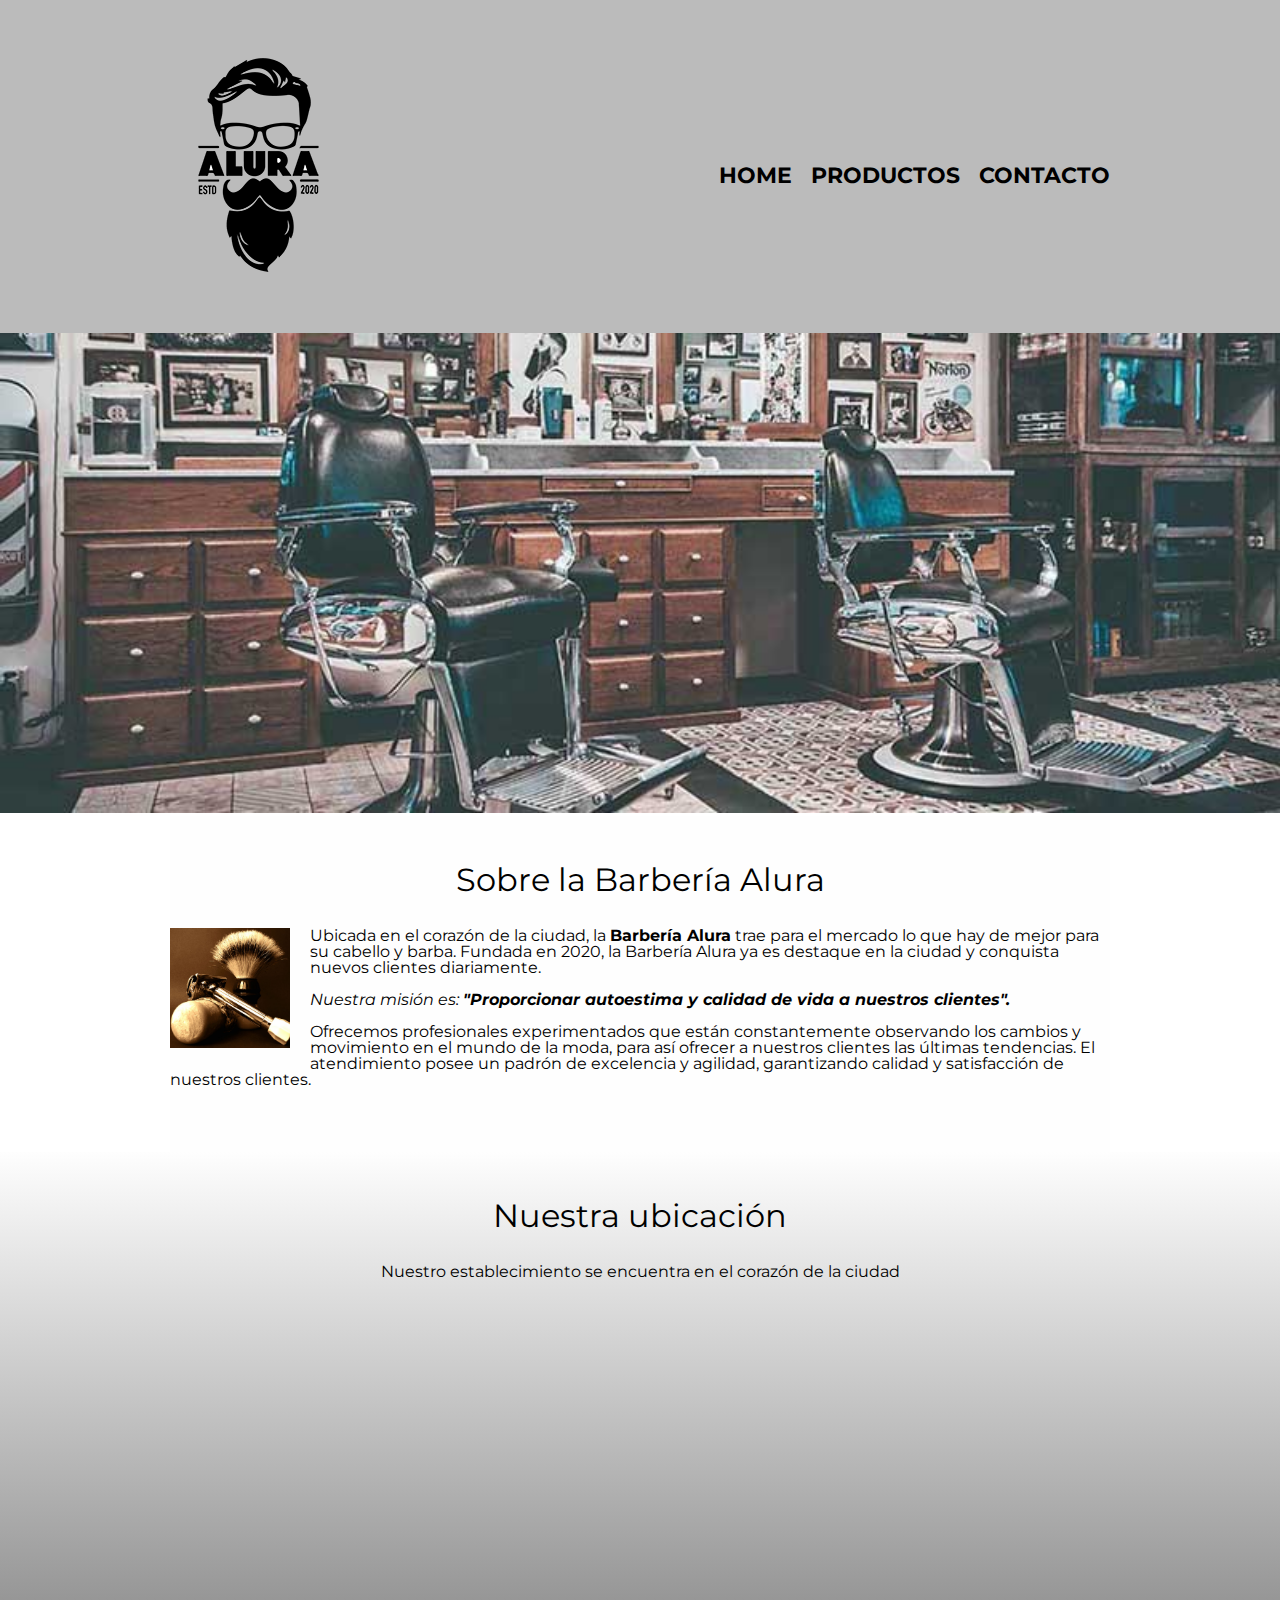
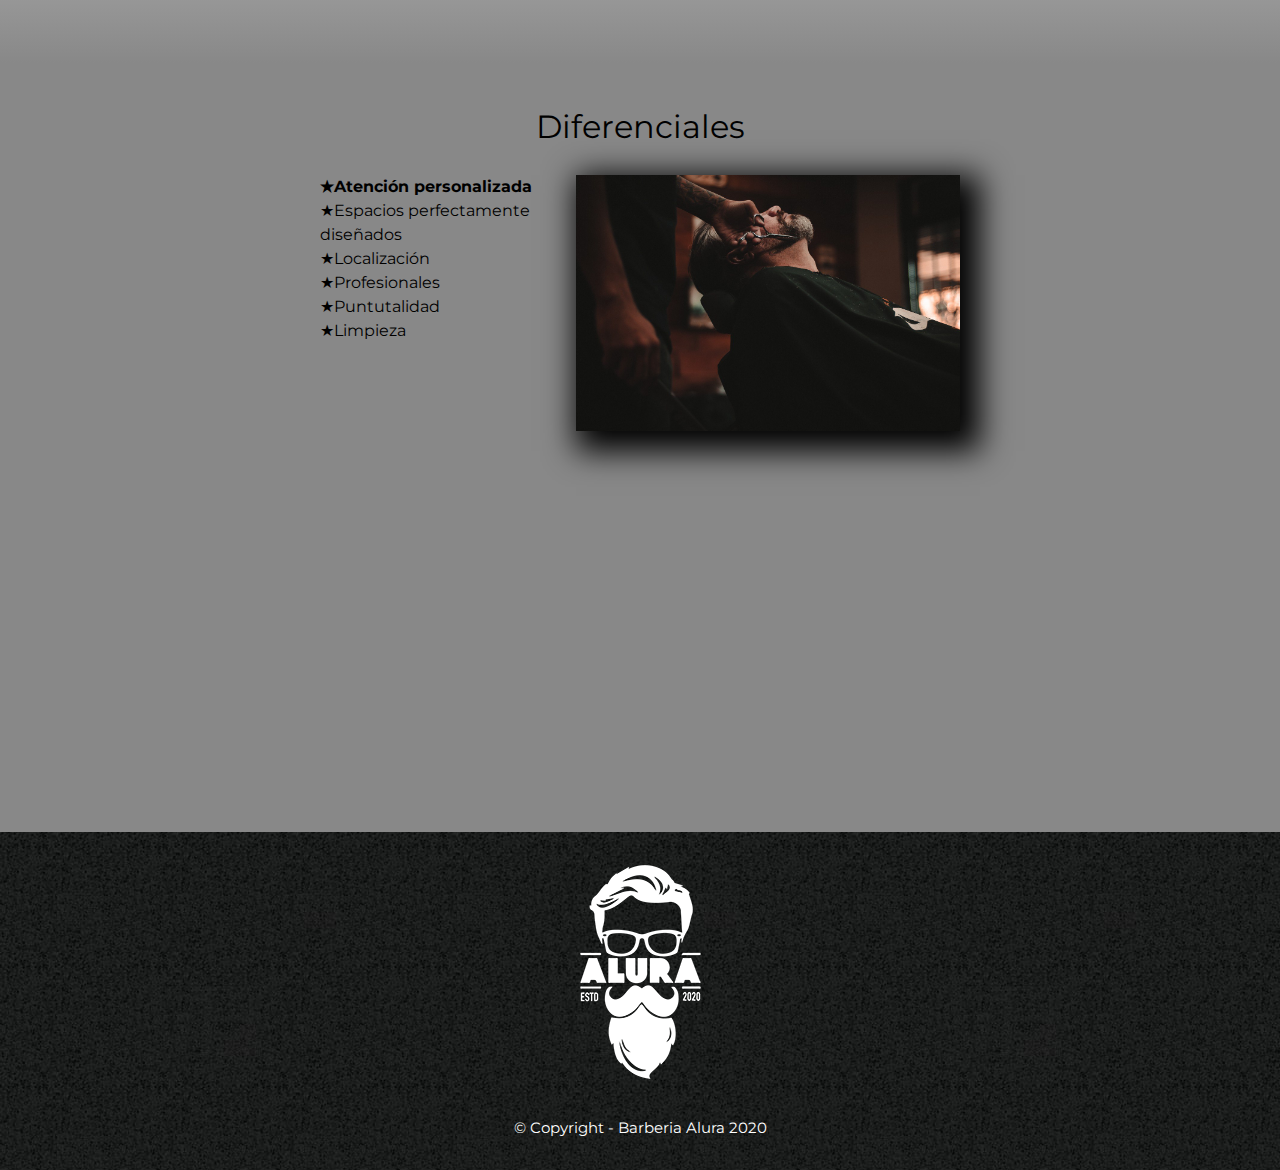
==== index.html @ e56a0fd9 "Importando pagina Barberia Alura - primer ejemplo de a ser trabajado (Curso ONE)" ====
<!DOCTYPE html>

<html lang="es">
    <head>
        <meta charset="UTF-8">
        <meta name="viewport" content="width=device-width">
        <title>Barbería Alura</title>
        <link rel="stylesheet" href="reset.css">
        <link rel="stylesheet" href="style.css">
        <link rel="preconnect" href="https://fonts.googleapis.com">
        <link rel="preconnect" href="https://fonts.gstatic.com" crossorigin>
        <link href="https://fonts.googleapis.com/css2?family=Montserrat:wght@300&display=swap" rel="stylesheet">
    </head>
    <body>
        <header>
            <header>
                <div class="caja">
                    <h1><img src="img/imagenes/logo.png"></h1>
                    <nav>
                        <ul>
                            <li><a href="index.html">Home</a></li>
                            <li><a href="productos.html">Productos</a></li>
                            <li><a href="cotacto.html">Contacto</a></li>
                        </ul>
                    </nav>
                </div>
            </header>
        </header>
       
        <img class="banner" src="img\banner\banner.jpg">
        <main>
            <section class="principal">
                <h2 class="titulo-principal">Sobre la Barbería Alura</h2>

                <img class="utensilios" src="img/utensilios[1].jpg" alt="Utensilios barberia">
                <p>Ubicada en el corazón de la ciudad, la <strong>Barbería Alura</strong> trae para el mercado lo que hay de mejor para su cabello y barba. Fundada en 2020, la Barbería Alura ya es destaque en la ciudad y conquista nuevos clientes diariamente. </p>

                <p id="mision"><em>Nuestra misión es: <strong>"Proporcionar autoestima y calidad de vida a nuestros clientes".</strong></em></p>

                <p>Ofrecemos profesionales experimentados que están constantemente observando los cambios y movimiento en el mundo de la moda, para así ofrecer a nuestros clientes las últimas tendencias. El atendimiento posee un padrón de excelencia y agilidad, garantizando calidad y satisfacción de nuestros clientes. </p>
            </section>
            <section class="mapa">
                <h3 class="titulo-principal">Nuestra ubicación</h3>
                <p>Nuestro establecimiento se encuentra en el corazón de la ciudad</p>
                
                <div class="mapa-contenido">
                    <iframe src="https://www.google.com/maps/embed?pb=!1m18!1m12!1m3!1d3349.78318863495!2d-68.85389008485258!3d-32.90390018093395!2m3!1f0!2f0!3f0!3m2!1i1024!2i768!4f13.1!3m3!1m2!1s0x967e090cbcc2c84d%3A0xcd4e4bf70c60aefa!2sBeltr%C3%A1n%202000%2C%20M5501%20Godoy%20Cruz%2C%20Mendoza!5e0!3m2!1ses-419!2sar!4v1660863161223!5m2!1ses-419!2sar" width="100%" height="300" style="border:0;" allowfullscreen="" loading="lazy" referrerpolicy="no-referrer-when-downgrade"></iframe>
                </div>

            </section>

            <section class="diferencial">
                <h3 class="titulo-principal">Diferenciales</h3>
                <div class="contenido-diferencial">
                    <ul class="lista-diferencial">
                        <li class="items">Atención personalizada</li>
                        <li class="items">Espacios perfectamente diseñados</li>
                        <li class="items">Localización</li>
                        <li class="items">Profesionales</li>
                        <li class="items">Puntutalidad</li>
                        <li class="items">Limpieza</li>
                    </ul><img class="imagen-diferencial" src="img\diferenciales\diferenciales.jpg">
                </div>

                <div class="video">
                    <iframe width="100%" height="315" src="https://www.youtube.com/embed/wcVVXUV0YUY" title="YouTube video player" frameborder="0" allow="accelerometer; autoplay; clipboard-write; encrypted-media; gyroscope; picture-in-picture" allowfullscreen></iframe>
                </div>

            </section>
            
        </main>

        <footer>
            <img src="img/imagenes/logo-blanco.png" alt="">
            <p class="copyright">&copy Copyright - Barberia Alura 2020</p>
        </footer>
    </body>


</html>
---- style.css ----
body{
    font-family: 'Montserrat', sans-serif;
}
header{
    background-color:#bbbbbb;
    padding: 20px 0px;
}
.caja{
    position: relative;
    width: 940px;
    margin: 0 auto;
}
nav{
    position: absolute;
    top: 125px;
    right:0px;
}
nav li{
    display: inline;
    margin: 0 0 0 15px;
}
nav a{
    text-transform: uppercase;
    color:black;
    font-weight: bold;
    font-size: 22px;
    text-decoration: none;
}
.productos{
    width: 900px;
    margin: 0px auto;
    padding: 50px;
}
.productos li{
    display: inline-block;
    text-align: center;
    width: 30%;
    vertical-align: top;
    margin:0 1.5%;
    padding: 30px 10px;
    box-sizing: border-box;
    border: 2px solid #000000;
    border-radius: 10px;
}
.productos li:hover{
    border-color:#c78c19;
}
.productos li:active{
    border-color:#088c69;
}
.productos li:hover h2{
    font-size: 33px;
}
.productos h2{
    font-size: 25px;
    font-weight: bold;
}
.prod-descripcion{
    font-size: 18px;
}
.prod-precio{
    font-size:22px;
    font-weight: bold;
    margin-top: 10px;
}
nav a:hover{
    color:#c78c19;
    text-decoration: underline;
}
footer{
    padding: 15px;
    text-align: center;
    background: url(img/imagenes/bg.jpg);
}
.copyright{
    color:#ffffff;
    font-size: 15px;
    margin: 20px;
}
form{
    margin: 40px 0px;
}
form label , form legend{
    display: block;
    font-size: 20px;
    margin: 0 0 10px;
}
.input-padron{
    display: block;
    margin: 0 0 20px;
    padding: 10px 25px;
    width: 50%;
}
.checkbox{
    margin: 25px 0;
}
.enviar{
    width: 40%;
    padding: 15px 0;
    font-size: 18px;
    font-weight: bold;
    color: white;
    background-color: orange;
    border: none;
    border-radius: 5px;
    transition: 0.3s all;
    cursor: pointer;
}
.enviar:hover{
    background-color: orangered;
    transform: scale(1.1);
}

table{
    margin: 40px;
}
thead{
    background-color: #555555;
    color: white;
    font-weight: bold;
}
td , th{
    border: 1px solid black;
    padding: 8px 15px;
}

/* CSS Para pagina inicial*/

.banner{
    width: 100%;
}
.principal{
    background-color: #fefefe;
    padding: 3em 0;
    width: 940px;
    margin: 0 auto;
}
.titulo-principal{
    text-align: center;
    font-size: 2em;
    margin: 0 0 1em;
    clear: left;
}
.principal p{
    margin: 0 0 1em;
}
.principal strong{
    font-weight: bold;
}
.principal em{
    font-style: italic;
}
.utensilios{
    width: 120px;
    float: left;
    margin: 0 20px 20px 0;
}
.mapa{
    padding: 3em;
    background: linear-gradient(#fefefe, #888888);
}
.mapa p{
    margin: 0 0 2em;
    text-align: center;
}
.mapa-contenido{
    width: 940px;
    margin: 0 auto;
}
.diferencial{
    padding: 3em 0;
    background-color: #888888
}
.contenido-diferencial{
    width: 640px;
    margin: 0 auto;
}
.lista-diferencial{
    width: 40%;
    display: inline-block;
    vertical-align:top;
}
.items{
    line-height: 1.5;
}
.items:first-child{
    font-weight: bold;
}
.items::before{
    content:"\2605 "
}
.imagen-diferencial{
    width: 60%;
    transition: 400ms;
    box-shadow: 10px 10px 30px 10px black;

}
.imagen-diferencial:hover{
    opacity: 70%;
}
.video{
    width: 560px;
    margin: 1em auto;

}
@media screen and (max-width: 480px){
    h1{
        text-align: center;
    }
    nav{
        position:static;
    }
    header{
        padding: 0 0 7px;
    }
    .caja, .principal, .mapa-contenido, .contenido-diferencial, .video{
        width: auto;
    }
    .lista-diferencial, .imagen-diferencial{
        width:100%;
    }
}
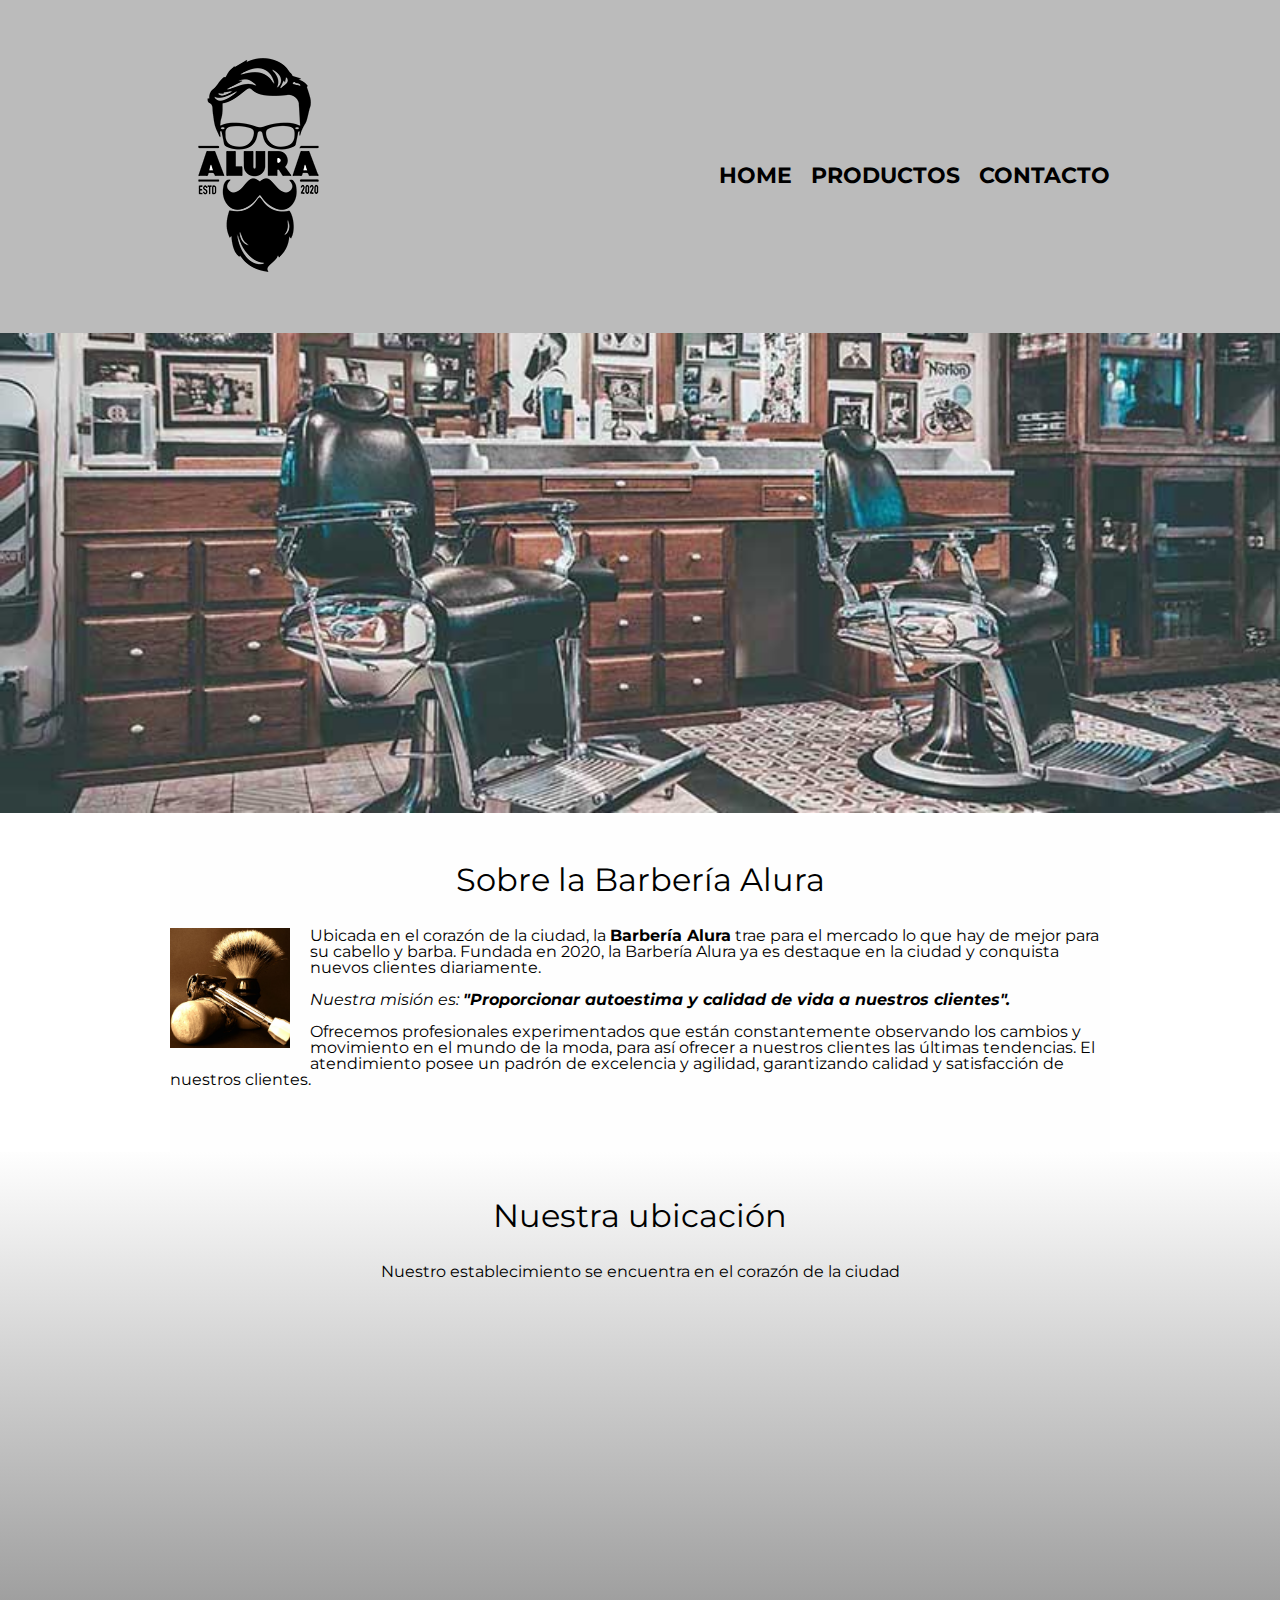
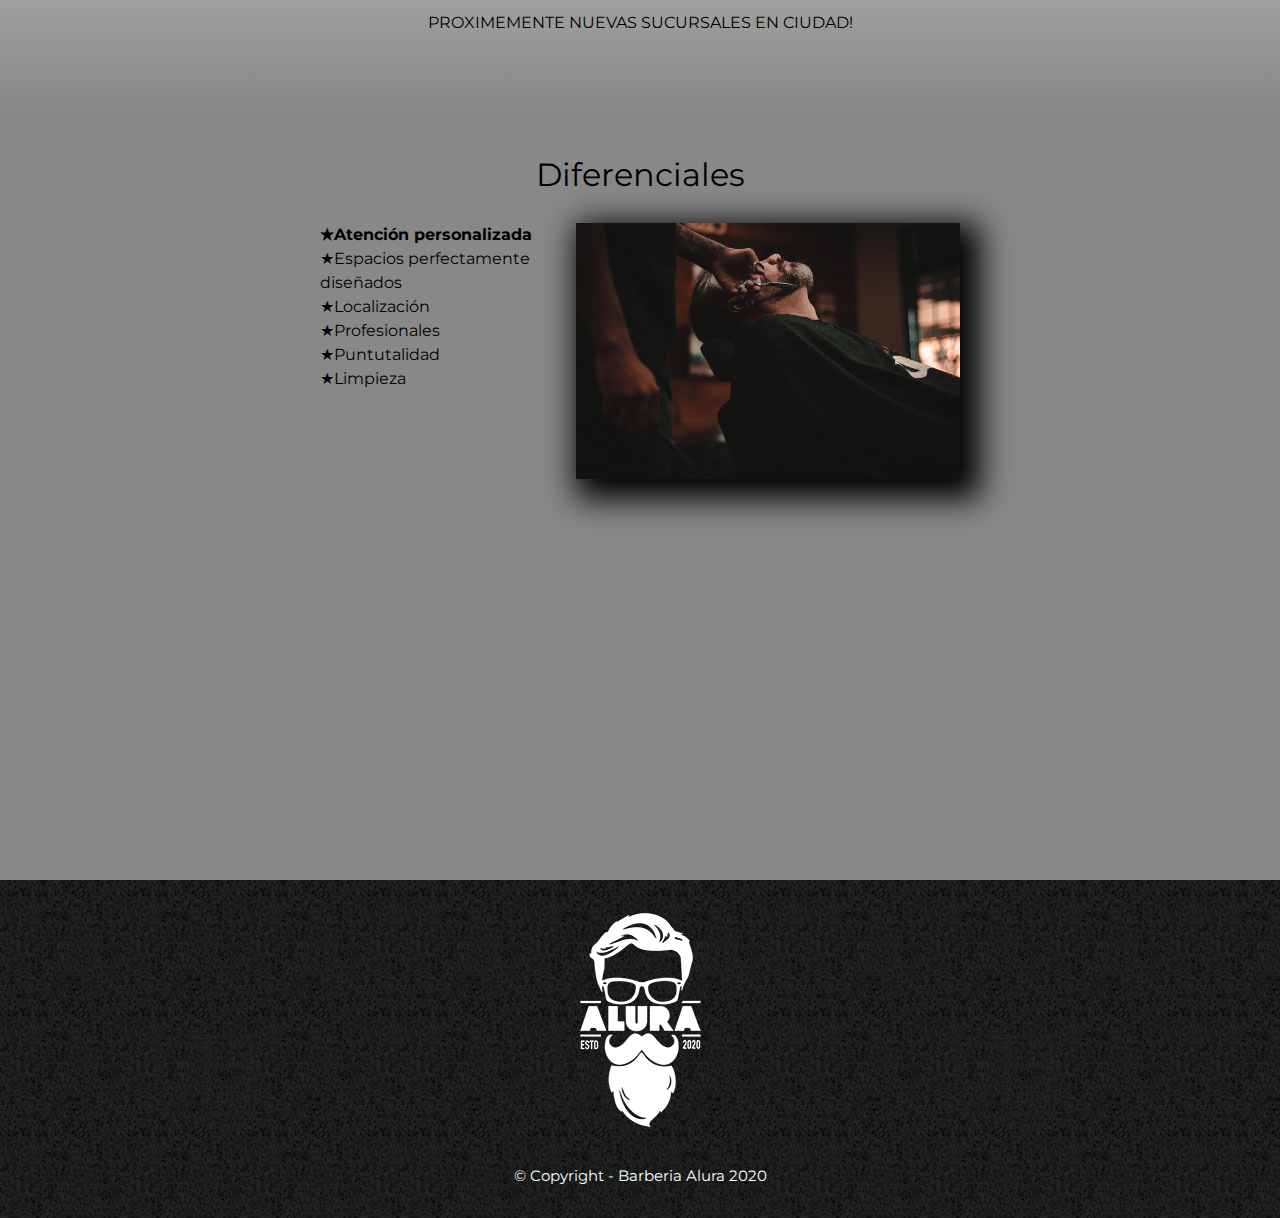
==== commit 3f011878: "Agregando parrafo de notificacion de nuevas sucursales" ====
--- a/index.html
+++ b/index.html
@@ -46,7 +46,7 @@
                 <div class="mapa-contenido">
                     <iframe src="https://www.google.com/maps/embed?pb=!1m18!1m12!1m3!1d3349.78318863495!2d-68.85389008485258!3d-32.90390018093395!2m3!1f0!2f0!3f0!3m2!1i1024!2i768!4f13.1!3m3!1m2!1s0x967e090cbcc2c84d%3A0xcd4e4bf70c60aefa!2sBeltr%C3%A1n%202000%2C%20M5501%20Godoy%20Cruz%2C%20Mendoza!5e0!3m2!1ses-419!2sar!4v1660863161223!5m2!1ses-419!2sar" width="100%" height="300" style="border:0;" allowfullscreen="" loading="lazy" referrerpolicy="no-referrer-when-downgrade"></iframe>
                 </div>
-
+                <p>PROXIMEMENTE NUEVAS SUCURSALES EN CIUDAD!</p>
             </section>
 
             <section class="diferencial">
